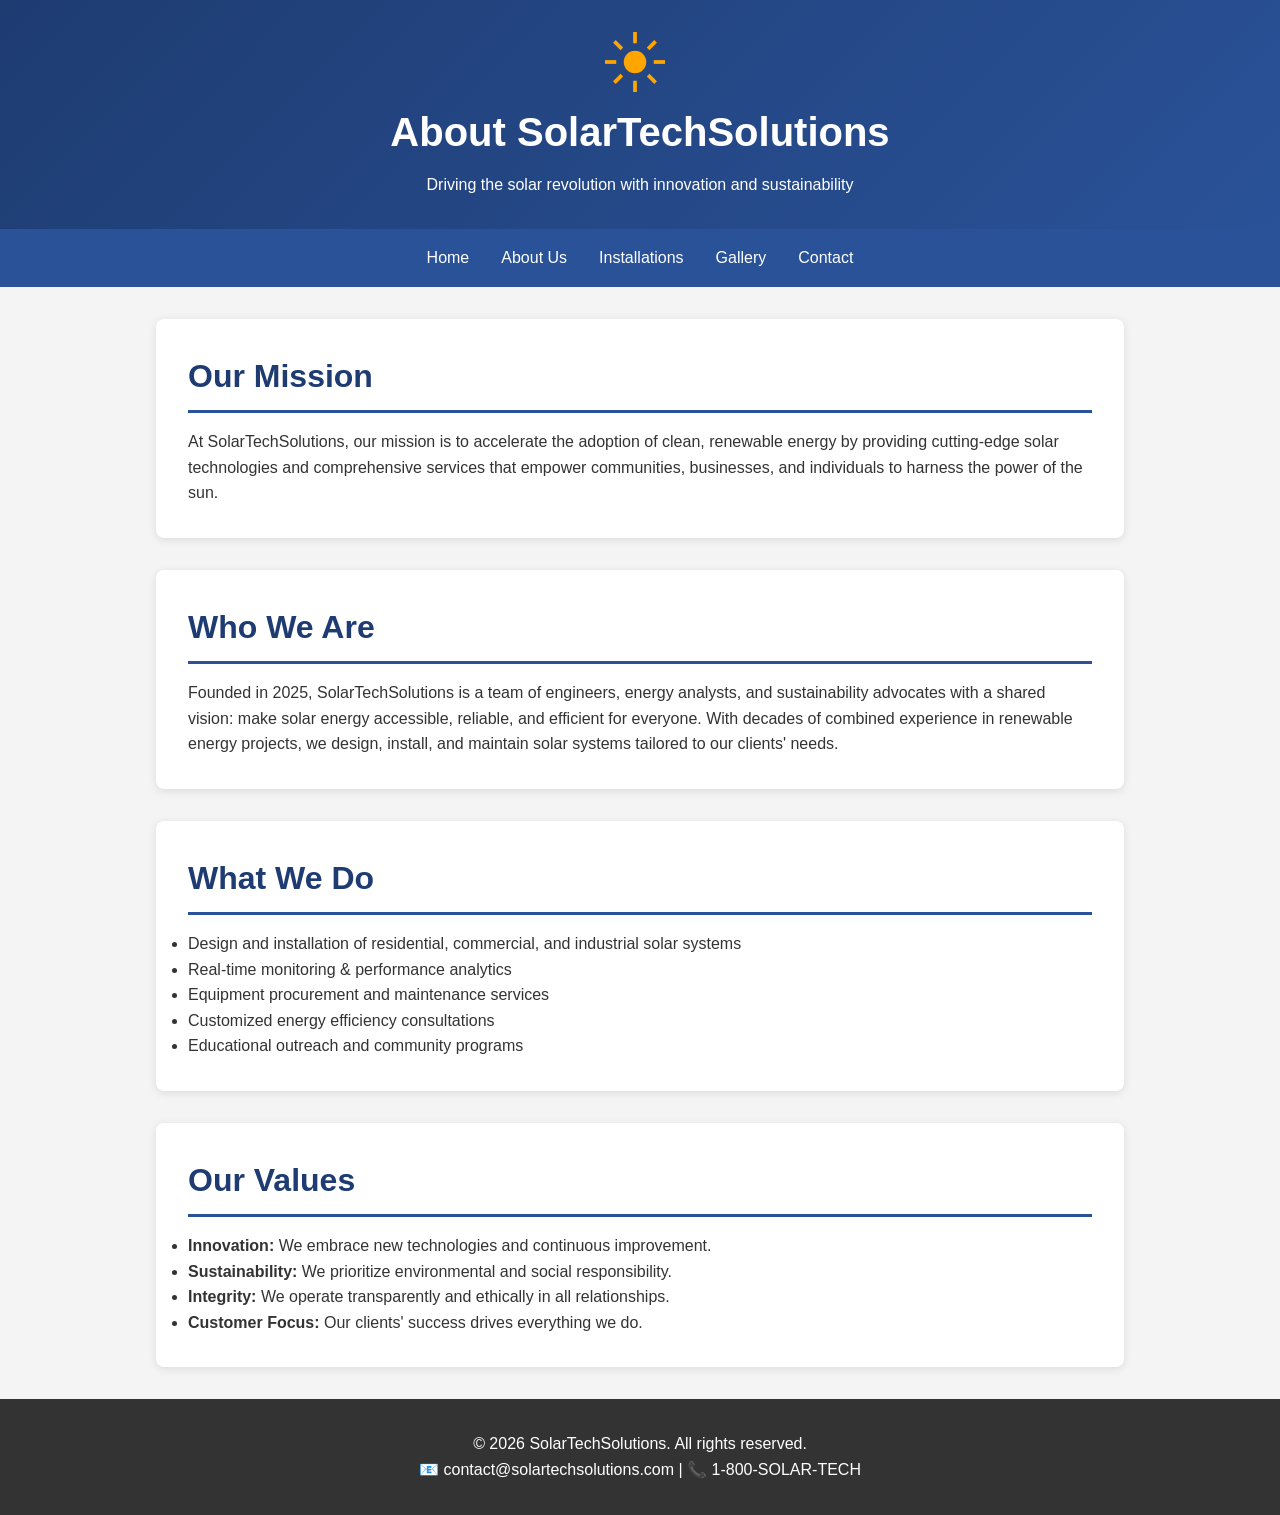
==== about.html @ a84102dc "first commit" ====
<!DOCTYPE html>
<html lang="en">
<head>
    <meta charset="UTF-8">
    <meta name="viewport" content="width=device-width, initial-scale=1.0">
    <title>About Us - SolarTechSolutions</title>
    <style>
        * {
            margin: 0;
            padding: 0;
            box-sizing: border-box;
        }
        body {
            font-family: 'Segoe UI', Tahoma, Geneva, Verdana, sans-serif;
            line-height: 1.6;
            color: #333;
            background: #f4f4f4;
        }
        header {
            background: linear-gradient(135deg, #1e3c72 0%, #2a5298 100%);
            color: white;
            padding: 2rem 0;
            text-align: center;
        }
        header h1 {
            font-size: 2.5rem;
            margin-bottom: 0.5rem;
        }
        main {
            max-width: 1000px;
            margin: 2rem auto;
            padding: 0 1rem;
        }
        section {
            margin-bottom: 2rem;
            background: white;
            padding: 2rem;
            border-radius: 8px;
            box-shadow: 0 2px 8px rgba(0,0,0,0.1);
        }
        .section-title {
            font-size: 2rem;
            color: #1e3c72;
            margin-bottom: 1rem;
            border-bottom: 3px solid #2a5298;
            padding-bottom: 0.5rem;
        }
        footer {
            background: #333;
            color: white;
            text-align: center;
            padding: 2rem 0;
            margin-top: 2rem;
        }
    </style>
</head>
<body>
    <header>
        <style>
            .logo-svg {
                width: 60px;
                height: 60px;
                cursor: pointer;
                transition: transform 0.5s;
            }
            .logo-svg:hover { transform: rotate(360deg); }
            .logo-container { display:inline-block; vertical-align:middle; margin-right:10px; }
        </style>
        <div class="logo-container">
            <svg class="logo-svg" viewBox="0 0 64 64" xmlns="http://www.w3.org/2000/svg">
                <circle cx="32" cy="32" r="12" fill="#FFA500"/>
                <g stroke="#FFA500" stroke-width="4">
                    <line x1="32" y1="0" x2="32" y2="12"/>
                    <line x1="32" y1="52" x2="32" y2="64"/>
                    <line x1="0" y1="32" x2="12" y2="32"/>
                    <line x1="52" y1="32" x2="64" y2="32"/>
                    <line x1="10" y1="10" x2="18" y2="18"/>
                    <line x1="46" y1="46" x2="54" y2="54"/>
                    <line x1="10" y1="54" x2="18" y2="46"/>
                    <line x1="46" y1="18" x2="54" y2="10"/>
                </g>
            </svg>
        </div>
        <h1>About SolarTechSolutions</h1>
        <p>Driving the solar revolution with innovation and sustainability</p>
    </header>
    <nav>
        <ul style="list-style:none; display:flex; justify-content:center; gap:2rem; padding:1rem 0; background:#2a5298;">
            <li><a.href="index.html" style="color:white; text-decoration:none; font-weight:500;">Home</a></li>
            <li><a href="about.html" style="color:white; text-decoration:none; font-weight:500;">About Us</a></li>
            <li><a href="installations.html" style="color:white; text-decoration:none; font-weight:500;">Installations</a></li>
            <li><a href="gallery.html" style="color:white; text-decoration:none; font-weight:500;">Gallery</a></li>
            <li><a href="contact.html" style="color:white; text-decoration:none; font-weight:500;">Contact</a></li>
        </ul>
    </nav>
    <main>
        <section>
            <h2 class="section-title">Our Mission</h2>
            <p>
                At SolarTechSolutions, our mission is to accelerate the adoption of clean, renewable energy by providing
                cutting-edge solar technologies and comprehensive services that empower communities, businesses, and
                individuals to harness the power of the sun.
            </p>
        </section>
        <section>
            <h2 class="section-title">Who We Are</h2>
            <p>
                Founded in 2025, SolarTechSolutions is a team of engineers, energy analysts, and sustainability advocates
                with a shared vision: make solar energy accessible, reliable, and efficient for everyone. With decades of
                combined experience in renewable energy projects, we design, install, and maintain solar systems tailored
                to our clients' needs.
            </p>
        </section>
        <section>
            <h2 class="section-title">What We Do</h2>
            <ul>
                <li>Design and installation of residential, commercial, and industrial solar systems</li>
                <li>Real-time monitoring & performance analytics</li>
                <li>Equipment procurement and maintenance services</li>
                <li>Customized energy efficiency consultations</li>
                <li>Educational outreach and community programs</li>
            </ul>
        </section>
        <section>
            <h2 class="section-title">Our Values</h2>
            <ul>
                <li><strong>Innovation:</strong> We embrace new technologies and continuous improvement.</li>
                <li><strong>Sustainability:</strong> We prioritize environmental and social responsibility.</li>
                <li><strong>Integrity:</strong> We operate transparently and ethically in all relationships.</li>
                <li><strong>Customer Focus:</strong> Our clients' success drives everything we do.</li>
            </ul>
        </section>
    </main>
    <footer>
        <p>&copy; 2026 SolarTechSolutions. All rights reserved.</p>
        <p>📧 contact@solartechsolutions.com | 📞 1-800-SOLAR-TECH</p>
    </footer>
</body>
</html>
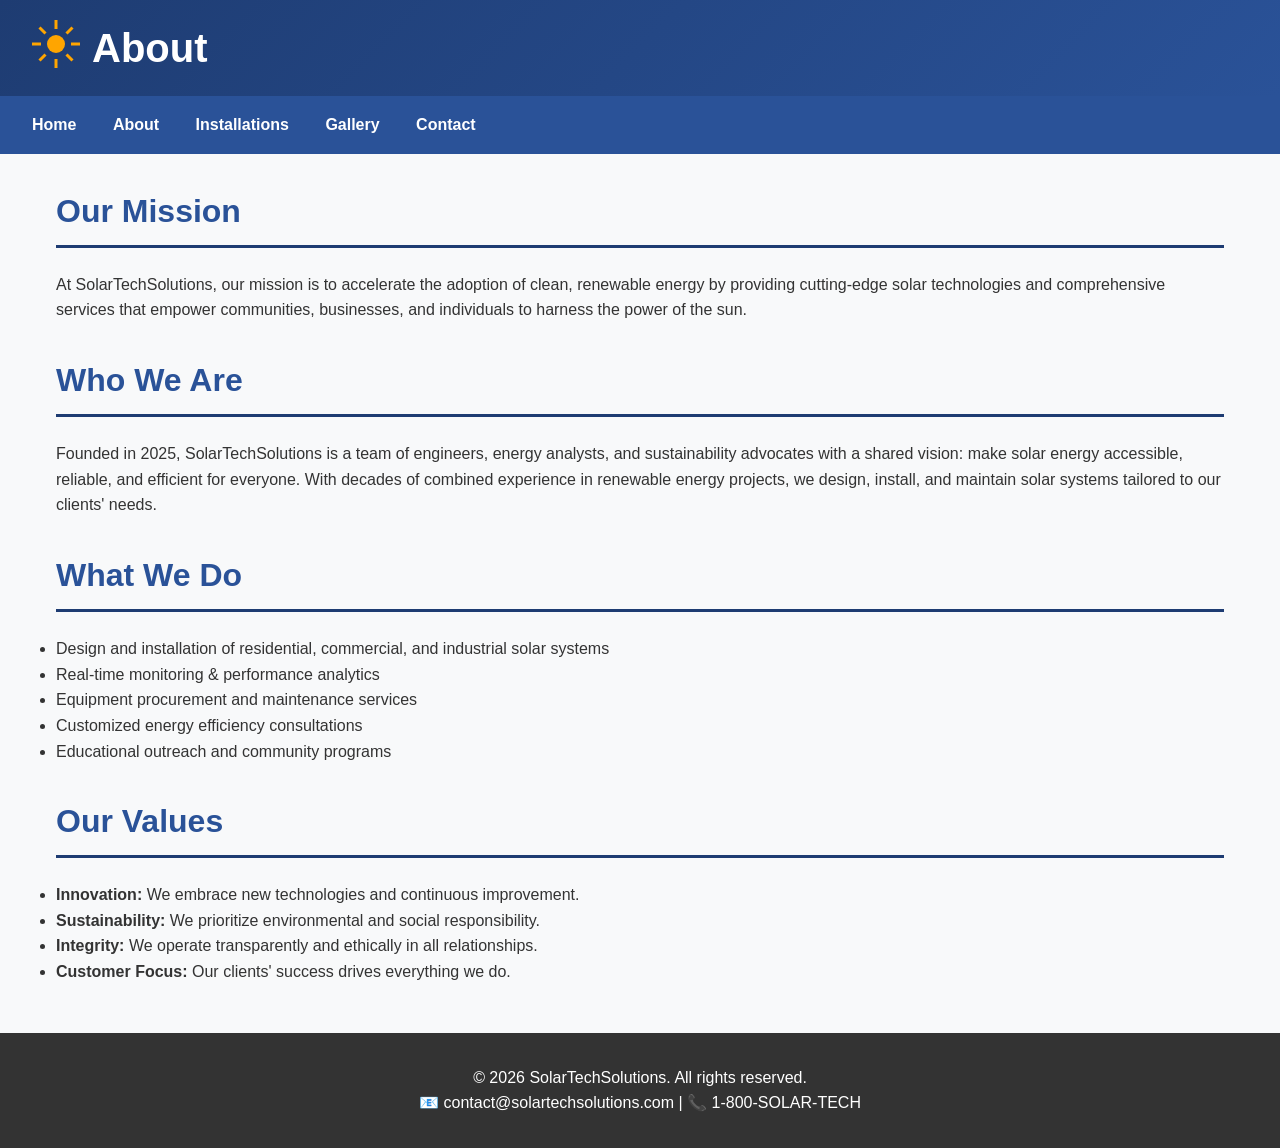
==== commit fcc330da: "new change for menu handling and footer fix" ====
--- a/about.html
+++ b/about.html
@@ -4,94 +4,35 @@
     <meta charset="UTF-8">
     <meta name="viewport" content="width=device-width, initial-scale=1.0">
     <title>About Us - SolarTechSolutions</title>
-    <style>
-        * {
-            margin: 0;
-            padding: 0;
-            box-sizing: border-box;
-        }
-        body {
-            font-family: 'Segoe UI', Tahoma, Geneva, Verdana, sans-serif;
-            line-height: 1.6;
-            color: #333;
-            background: #f4f4f4;
-        }
-        header {
-            background: linear-gradient(135deg, #1e3c72 0%, #2a5298 100%);
-            color: white;
-            padding: 2rem 0;
-            text-align: center;
-        }
-        header h1 {
-            font-size: 2.5rem;
-            margin-bottom: 0.5rem;
-        }
-        main {
-            max-width: 1000px;
-            margin: 2rem auto;
-            padding: 0 1rem;
-        }
-        section {
-            margin-bottom: 2rem;
-            background: white;
-            padding: 2rem;
-            border-radius: 8px;
-            box-shadow: 0 2px 8px rgba(0,0,0,0.1);
-        }
-        .section-title {
-            font-size: 2rem;
-            color: #1e3c72;
-            margin-bottom: 1rem;
-            border-bottom: 3px solid #2a5298;
-            padding-bottom: 0.5rem;
-        }
-        footer {
-            background: #333;
-            color: white;
-            text-align: center;
-            padding: 2rem 0;
-            margin-top: 2rem;
-        }
-    </style>
+    <link rel="stylesheet" href="styles.css">
 </head>
 <body>
     <header>
-        <style>
-            .logo-svg {
-                width: 60px;
-                height: 60px;
-                cursor: pointer;
-                transition: transform 0.5s;
-            }
-            .logo-svg:hover { transform: rotate(360deg); }
-            .logo-container { display:inline-block; vertical-align:middle; margin-right:10px; }
-        </style>
-        <div class="logo-container">
-            <svg class="logo-svg" viewBox="0 0 64 64" xmlns="http://www.w3.org/2000/svg">
-                <circle cx="32" cy="32" r="12" fill="#FFA500"/>
-                <g stroke="#FFA500" stroke-width="4">
-                    <line x1="32" y1="0" x2="32" y2="12"/>
-                    <line x1="32" y1="52" x2="32" y2="64"/>
-                    <line x1="0" y1="32" x2="12" y2="32"/>
-                    <line x1="52" y1="32" x2="64" y2="32"/>
-                    <line x1="10" y1="10" x2="18" y2="18"/>
-                    <line x1="46" y1="46" x2="54" y2="54"/>
-                    <line x1="10" y1="54" x2="18" y2="46"/>
-                    <line x1="46" y1="18" x2="54" y2="10"/>
-                </g>
-            </svg>
+        <div style="display:flex;align-items:center;gap:12px;">
+            <div class="logo">
+                <svg class="logo-svg" viewBox="0 0 64 64" xmlns="http://www.w3.org/2000/svg">
+                    <circle cx="32" cy="32" r="12" fill="#FFA500"/>
+                    <g stroke="#FFA500" stroke-width="4">
+                        <line x1="32" y1="0" x2="32" y2="12"/>
+                        <line x1="32" y1="52" x2="32" y2="64"/>
+                        <line x1="0" y1="32" x2="12" y2="32"/>
+                        <line x1="52" y1="32" x2="64" y2="32"/>
+                        <line x1="10" y1="10" x2="18" y2="18"/>
+                        <line x1="46" y1="46" x2="54" y2="54"/>
+                        <line x1="10" y1="54" x2="18" y2="46"/>
+                        <line x1="46" y1="18" x2="54" y2="10"/>
+                    </g>
+                </svg>
+            </div>
+            <h1 style="margin:0;">About</h1>
         </div>
-        <h1>About SolarTechSolutions</h1>
-        <p>Driving the solar revolution with innovation and sustainability</p>
     </header>
-    <nav>
-        <ul style="list-style:none; display:flex; justify-content:center; gap:2rem; padding:1rem 0; background:#2a5298;">
-            <li><a.href="index.html" style="color:white; text-decoration:none; font-weight:500;">Home</a></li>
-            <li><a href="about.html" style="color:white; text-decoration:none; font-weight:500;">About Us</a></li>
-            <li><a href="installations.html" style="color:white; text-decoration:none; font-weight:500;">Installations</a></li>
-            <li><a href="gallery.html" style="color:white; text-decoration:none; font-weight:500;">Gallery</a></li>
-            <li><a href="contact.html" style="color:white; text-decoration:none; font-weight:500;">Contact</a></li>
-        </ul>
+    <nav class="top-nav">
+        <a href="index.html">Home</a>
+        <a href="about.html">About</a>
+        <a href="installations.html">Installations</a>
+        <a href="gallery.html">Gallery</a>
+        <a href="contact.html">Contact</a>
     </nav>
     <main>
         <section>
--- a/styles.css
+++ b/styles.css
@@ -0,0 +1,629 @@
+/* ===========================
+   GLOBAL STYLES
+   =========================== */
+
+* {
+    margin: 0;
+    padding: 0;
+    box-sizing: border-box;
+}
+
+body {
+    font-family: 'Segoe UI', Tahoma, Geneva, Verdana, sans-serif;
+    line-height: 1.6;
+    color: #333;
+    background: #f8f9fa;
+}
+
+/* ===========================
+   HEADER & NAVIGATION
+   =========================== */
+
+header {
+    background: linear-gradient(135deg, #1e3c72 0%, #2a5298 100%);
+    color: white;
+    padding: 1rem 2rem;
+    display: flex;
+    align-items: center;
+    justify-content: space-between;
+}
+
+header h1 {
+    font-size: 2.5rem;
+    margin-bottom: 0.5rem;
+}
+
+header p {
+    font-size: 1.1rem;
+    opacity: 0.9;
+}
+
+.logo-svg {
+    width: 48px;
+    height: 48px;
+    cursor: pointer;
+    transition: transform 0.5s;
+}
+
+.logo-svg:hover {
+    transform: rotate(360deg);
+}
+
+.logo-container {
+    display: flex;
+    align-items: center;
+    gap: 12px;
+}
+
+nav {
+    background: #2a5298;
+    padding: 1rem 2rem;
+    position: sticky;
+    top: 0;
+    z-index: 100;
+}
+
+nav a {
+    display: inline-block;
+    margin-right: 2rem;
+}
+
+.top-nav ul {
+    list-style: none;
+    display: flex;
+    gap: 1.25rem;
+    margin: 0;
+    padding: 0;
+}
+
+.top-nav a {
+    color: white;
+    text-decoration: none;
+    font-weight: 600;
+}
+
+.top-nav a:hover {
+    color: #ffd07a;
+}
+
+/* ===========================
+   MAIN CONTENT
+   =========================== */
+
+main {
+    max-width: 1200px;
+    margin: 2rem auto;
+    padding: 0 1rem;
+}
+
+.hero {
+    background: #f4f4f4;
+    padding: 3rem 2rem;
+    border-radius: 8px;
+    margin-bottom: 2rem;
+    text-align: center;
+}
+
+.hero h2 {
+    font-size: 2rem;
+    color: #1e3c72;
+    margin-bottom: 1rem;
+}
+
+.section-title {
+    font-size: 2rem;
+    color: #2a5298;
+    margin: 2rem 0 1.5rem 0;
+    border-bottom: 3px solid #1e3c72;
+    padding-bottom: 0.5rem;
+}
+
+/* ===========================
+   CARDS & FEATURES
+   =========================== */
+
+.features {
+    display: grid;
+    grid-template-columns: repeat(auto-fit, minmax(300px, 1fr));
+    gap: 2rem;
+    margin: 2rem 0;
+}
+
+.feature-card {
+    background: white;
+    border: 1px solid #ddd;
+    border-radius: 8px;
+    padding: 2rem;
+    text-align: center;
+    box-shadow: 0 2px 8px rgba(0, 0, 0, 0.1);
+    transition: transform 0.3s ease;
+}
+
+.feature-card:hover {
+    transform: translateY(-5px);
+}
+
+.feature-card h3 {
+    color: #2a5298;
+    margin-bottom: 1rem;
+}
+
+/* ===========================
+   SLIDER STYLES
+   =========================== */
+
+.slider-container {
+    max-width: 100%;
+    margin: 0 auto;
+    position: relative;
+    background: white;
+    border-radius: 8px;
+    overflow: hidden;
+    box-shadow: 0 4px 12px rgba(0, 0, 0, 0.1);
+    margin-bottom: 2rem;
+}
+
+.slider-wrapper {
+    position: relative;
+    width: 100%;
+    height: 400px;
+    overflow: hidden;
+}
+
+.slide {
+    display: none;
+    position: absolute;
+    width: 100%;
+    height: 100%;
+    top: 0;
+    left: 0;
+}
+
+.slide.active {
+    display: block;
+    animation: fadeIn 0.5s;
+}
+
+@keyframes fadeIn {
+    from { opacity: 0; }
+    to { opacity: 1; }
+}
+
+.slide-image {
+    width: 100%;
+    height: 100%;
+    object-fit: cover;
+}
+
+.slide-caption {
+    position: absolute;
+    bottom: 0;
+    left: 0;
+    right: 0;
+    background: rgba(0, 0, 0, 0.6);
+    color: white;
+    padding: 1.5rem;
+    text-align: center;
+}
+
+.slide-caption h3 {
+    font-size: 1.5rem;
+    margin-bottom: 0.5rem;
+}
+
+.prev, .next {
+    cursor: pointer;
+    position: absolute;
+    top: 50%;
+    width: auto;
+    margin-top: -22px;
+    padding: 16px;
+    color: white;
+    font-weight: bold;
+    font-size: 18px;
+    transition: 0.3s ease;
+    border-radius: 3px;
+    background-color: rgba(0, 0, 0, 0.5);
+    user-select: none;
+    z-index: 10;
+}
+
+.next {
+    right: 0;
+}
+
+.prev {
+    left: 0;
+}
+
+.prev:hover, .next:hover {
+    background-color: rgba(0, 0, 0, 0.8);
+}
+
+.dots {
+    position: absolute;
+    bottom: 0;
+    left: 50%;
+    transform: translateX(-50%);
+    display: flex;
+    gap: 10px;
+    padding: 1rem;
+    z-index: 10;
+}
+
+.dot {
+    cursor: pointer;
+    height: 12px;
+    width: 12px;
+    margin: 0 5px;
+    background-color: rgba(255, 255, 255, 0.5);
+    border-radius: 50%;
+    transition: background-color 0.3s;
+}
+
+.dot.active {
+    background-color: #2a5298;
+}
+
+/* ===========================
+   INSTALLATIONS PAGE
+   =========================== */
+
+.stats {
+    display: grid;
+    grid-template-columns: repeat(auto-fit, minmax(200px, 1fr));
+    gap: 1rem;
+    margin: 2rem 0;
+}
+
+.stat-box {
+    background: white;
+    padding: 1.5rem;
+    border-radius: 8px;
+    text-align: center;
+    box-shadow: 0 2px 8px rgba(0, 0, 0, 0.1);
+}
+
+.stat-box .number {
+    font-size: 2.5rem;
+    font-weight: bold;
+    color: #ffa500;
+}
+
+.stat-box .label {
+    color: #666;
+    margin-top: 0.5rem;
+}
+
+.projects-grid {
+    display: grid;
+    grid-template-columns: repeat(auto-fill, minmax(320px, 1fr));
+    gap: 2rem;
+    margin: 2rem 0;
+}
+
+.project-card {
+    background: white;
+    border-radius: 12px;
+    overflow: hidden;
+    box-shadow: 0 4px 12px rgba(0, 0, 0, 0.1);
+    transition: transform 0.3s ease, box-shadow 0.3s ease;
+}
+
+.project-card:hover {
+    transform: translateY(-8px);
+    box-shadow: 0 8px 20px rgba(255, 140, 0, 0.2);
+}
+
+.project-image {
+    height: 250px;
+    background: linear-gradient(135deg, #ffa500 0%, #ff8c00 100%);
+    display: flex;
+    align-items: center;
+    justify-content: center;
+    color: white;
+    font-size: 3rem;
+    position: relative;
+    overflow: hidden;
+}
+
+.project-content {
+    padding: 1.5rem;
+}
+
+.project-content h3 {
+    color: #ff8c00;
+    font-size: 1.5rem;
+    margin-bottom: 0.5rem;
+}
+
+.project-location {
+    color: #666;
+    font-size: 0.9rem;
+    margin-bottom: 1rem;
+    display: flex;
+    align-items: center;
+    gap: 0.5rem;
+}
+
+.project-specs {
+    background: #f8f9fa;
+    padding: 1rem;
+    border-radius: 8px;
+    margin: 1rem 0;
+}
+
+.spec {
+    display: flex;
+    justify-content: space-between;
+    margin-bottom: 0.5rem;
+    font-size: 0.95rem;
+}
+
+.spec label {
+    font-weight: 600;
+    color: #333;
+}
+
+.spec value {
+    color: #ffa500;
+    font-weight: 500;
+}
+
+.project-description {
+    color: #666;
+    font-size: 0.95rem;
+    margin-bottom: 1rem;
+    line-height: 1.5;
+}
+
+.project-btn {
+    background: linear-gradient(135deg, #ffa500 0%, #ff8c00 100%);
+    color: white;
+    border: none;
+    padding: 0.75rem 1.5rem;
+    border-radius: 6px;
+    cursor: pointer;
+    font-weight: 600;
+    transition: transform 0.2s, box-shadow 0.2s;
+    width: 100%;
+}
+
+.project-btn:hover {
+    transform: scale(1.02);
+    box-shadow: 0 4px 12px rgba(255, 140, 0, 0.3);
+}
+
+.before-after {
+    display: grid;
+    grid-template-columns: 1fr 1fr;
+    gap: 1rem;
+    margin: 2rem 0;
+}
+
+.before-after-box {
+    background: white;
+    border-radius: 8px;
+    overflow: hidden;
+    box-shadow: 0 4px 12px rgba(0, 0, 0, 0.1);
+}
+
+.before-after-image {
+    height: 300px;
+    background: linear-gradient(135deg, #888 0%, #666 100%);
+    display: flex;
+    align-items: center;
+    justify-content: center;
+    color: white;
+    font-size: 4rem;
+    position: relative;
+}
+
+.before-after-label {
+    position: absolute;
+    top: 1rem;
+    left: 1rem;
+    background: rgba(0, 0, 0, 0.6);
+    color: white;
+    padding: 0.5rem 1rem;
+    border-radius: 4px;
+    font-weight: 600;
+}
+
+.before-after-content {
+    padding: 1.5rem;
+}
+
+.before-after-content h3 {
+    color: #ff8c00;
+    margin-bottom: 1rem;
+}
+
+.before-after-content ul {
+    list-style: none;
+    padding-left: 0;
+}
+
+.before-after-content li {
+    padding: 0.5rem 0;
+    padding-left: 1.5rem;
+    position: relative;
+    color: #666;
+}
+
+.before-after-content li::before {
+    content: '✓';
+    position: absolute;
+    left: 0;
+    color: #ffa500;
+    font-weight: bold;
+}
+
+.filters {
+    display: flex;
+    justify-content: center;
+    gap: 1rem;
+    margin: 2rem 0;
+    flex-wrap: wrap;
+}
+
+.filter-btn {
+    padding: 0.75rem 1.5rem;
+    border: 2px solid #ffa500;
+    background: white;
+    color: #ffa500;
+    border-radius: 25px;
+    cursor: pointer;
+    font-weight: 600;
+    transition: all 0.3s;
+}
+
+.filter-btn.active,
+.filter-btn:hover {
+    background: #ffa500;
+    color: white;
+}
+
+/* ===========================
+   GALLERY PAGE
+   =========================== */
+
+.gallery-grid {
+    display: grid;
+    grid-template-columns: repeat(auto-fit, minmax(250px, 1fr));
+    gap: 1.5rem;
+}
+
+.gallery-item {
+    position: relative;
+    overflow: hidden;
+    border-radius: 8px;
+}
+
+.gallery-item img {
+    width: 100%;
+    height: auto;
+    display: block;
+    transition: transform 0.3s;
+}
+
+.gallery-item:hover img {
+    transform: scale(1.05);
+}
+
+.gallery-caption {
+    position: absolute;
+    bottom: 0;
+    left: 0;
+    right: 0;
+    background: rgba(0, 0, 0, 0.5);
+    color: white;
+    padding: 0.5rem;
+    text-align: center;
+    font-size: 0.9rem;
+}
+
+/* ===========================
+   CONTACT PAGE
+   =========================== */
+
+label {
+    margin: 0.75rem 0 0.25rem;
+    font-weight: 600;
+    color: #1e3c72;
+}
+
+input, textarea {
+    padding: 0.75rem;
+    border: 1px solid #ccc;
+    border-radius: 4px;
+    font-size: 1rem;
+    width: 100%;
+}
+
+textarea {
+    resize: vertical;
+}
+
+form {
+    display: flex;
+    flex-direction: column;
+    max-width: 600px;
+    margin: 2rem auto;
+}
+
+.btn-submit {
+    margin-top: 1.5rem;
+    background: #ffa500;
+    color: white;
+    border: none;
+    padding: 0.75rem 1.5rem;
+    border-radius: 4px;
+    cursor: pointer;
+    font-size: 1rem;
+    transition: background 0.3s;
+}
+
+.btn-submit:hover {
+    background: #ff8c00;
+}
+
+/* ===========================
+   BUTTONS & COMMON
+   =========================== */
+
+button {
+    background: #2a5298;
+    color: white;
+    border: none;
+    padding: 0.75rem 1.5rem;
+    border-radius: 4px;
+    cursor: pointer;
+    font-size: 1rem;
+    transition: background 0.3s ease;
+}
+
+button:hover {
+    background: #1e3c72;
+}
+
+/* ===========================
+   FOOTER
+   =========================== */
+
+footer {
+    background: #333;
+    color: white;
+    text-align: center;
+    padding: 2rem 0;
+    margin-top: 3rem;
+}
+
+/* ===========================
+   RESPONSIVE
+   =========================== */
+
+@media (max-width: 768px) {
+    .before-after {
+        grid-template-columns: 1fr;
+    }
+
+    nav ul {
+        flex-direction: column;
+        gap: 0.5rem;
+    }
+
+    header h1 {
+        font-size: 1.8rem;
+    }
+
+    nav {
+        padding: 0.5rem 1rem;
+    }
+
+    nav a {
+        display: block;
+        margin-right: 0;
+        padding: 0.5rem 0;
+    }
+}
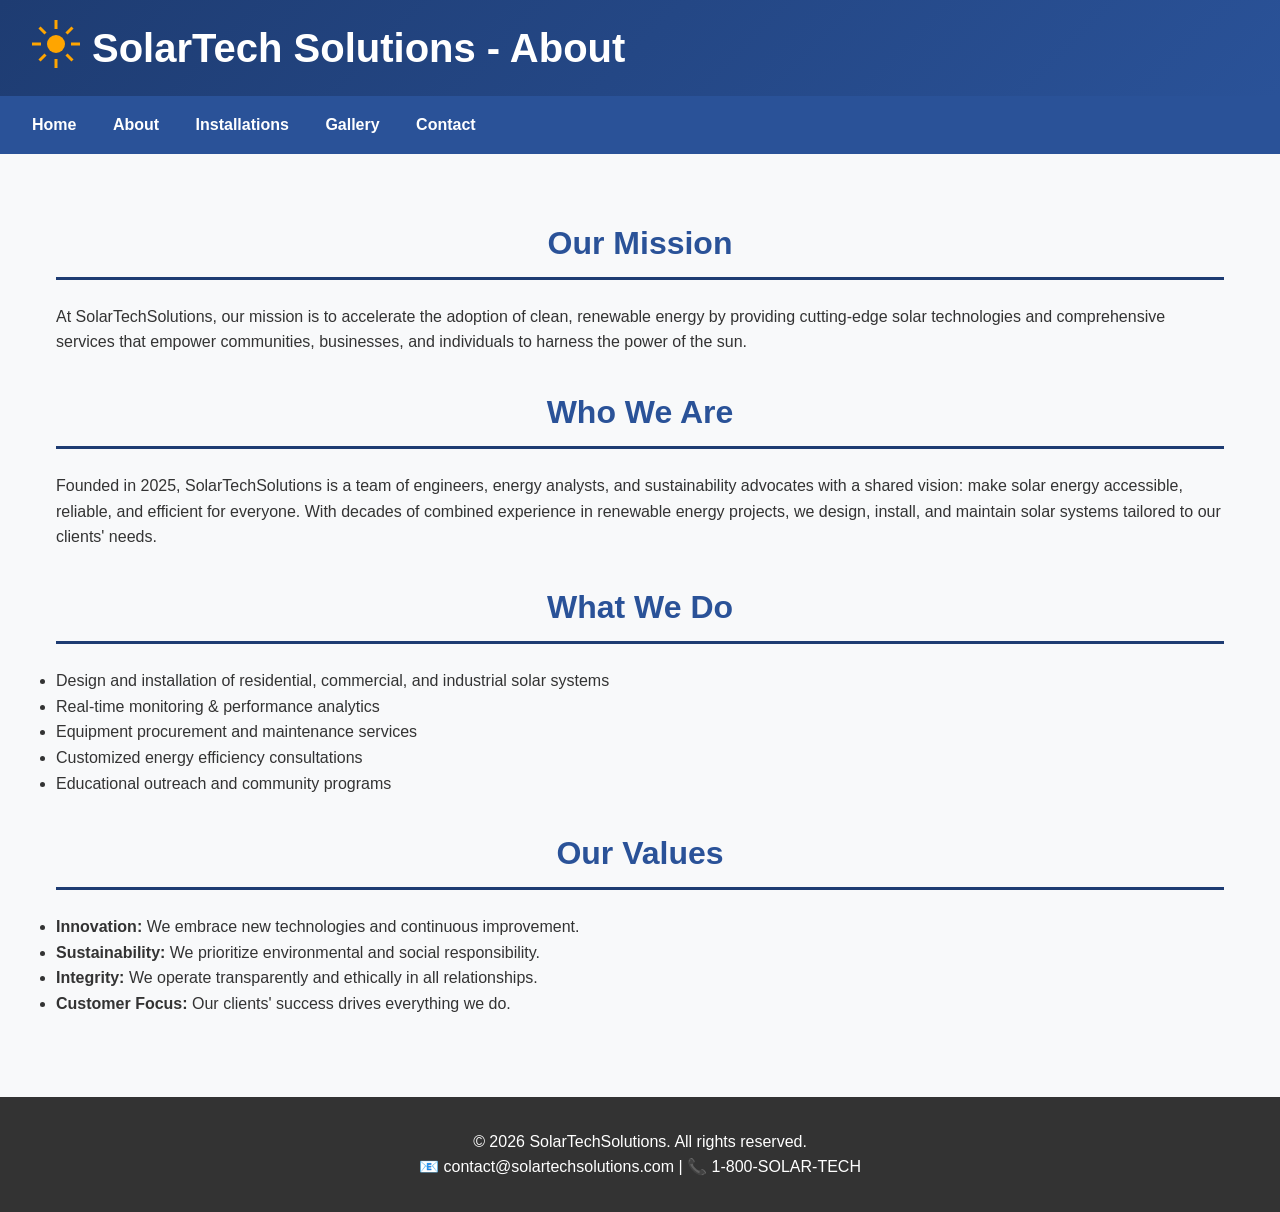
==== commit 6e69d463: "Slikder changes fix" ====
--- a/about.html
+++ b/about.html
@@ -24,7 +24,7 @@
                     </g>
                 </svg>
             </div>
-            <h1 style="margin:0;">About</h1>
+            <h1 style="margin:0;">SolarTech Solutions - About</h1>
         </div>
     </header>
     <nav class="top-nav">
--- a/styles.css
+++ b/styles.css
@@ -13,6 +13,9 @@
     line-height: 1.6;
     color: #333;
     background: #f8f9fa;
+    display: flex;
+    flex-direction: column;
+    min-height: 100vh;
 }
 
 /* ===========================
@@ -91,17 +94,27 @@
    =========================== */
 
 main {
-    max-width: 1200px;
-    margin: 2rem auto;
-    padding: 0 1rem;
+    width: 100%;
+    margin: 0;
+    padding: 2rem 0;
+    flex: 1;
+}
+
+main > * {
+    max-width: 1200px;
+    margin-left: auto;
+    margin-right: auto;
+    padding-left: 1rem;
+    padding-right: 1rem;
 }
 
 .hero {
     background: #f4f4f4;
     padding: 3rem 2rem;
     border-radius: 8px;
-    margin-bottom: 2rem;
+    margin: 0 auto 2rem;
     text-align: center;
+    max-width: 1200px;
 }
 
 .hero h2 {
@@ -113,9 +126,11 @@
 .section-title {
     font-size: 2rem;
     color: #2a5298;
-    margin: 2rem 0 1.5rem 0;
+    margin: 2rem auto 1.5rem;
     border-bottom: 3px solid #1e3c72;
     padding-bottom: 0.5rem;
+    max-width: 1200px;
+    text-align: center;
 }
 
 /* ===========================
@@ -126,7 +141,8 @@
     display: grid;
     grid-template-columns: repeat(auto-fit, minmax(300px, 1fr));
     gap: 2rem;
-    margin: 2rem 0;
+    margin: 2rem auto;
+    max-width: 1200px;
 }
 
 .feature-card {
@@ -153,20 +169,19 @@
    =========================== */
 
 .slider-container {
+    width: 100%;
     max-width: 100%;
-    margin: 0 auto;
+    margin: 0 0 2rem 0;
     position: relative;
     background: white;
-    border-radius: 8px;
     overflow: hidden;
     box-shadow: 0 4px 12px rgba(0, 0, 0, 0.1);
-    margin-bottom: 2rem;
 }
 
 .slider-wrapper {
     position: relative;
     width: 100%;
-    height: 400px;
+    height: calc(100vh - 140px);
     overflow: hidden;
 }
 
@@ -212,32 +227,7 @@
 }
 
 .prev, .next {
-    cursor: pointer;
-    position: absolute;
-    top: 50%;
-    width: auto;
-    margin-top: -22px;
-    padding: 16px;
-    color: white;
-    font-weight: bold;
-    font-size: 18px;
-    transition: 0.3s ease;
-    border-radius: 3px;
-    background-color: rgba(0, 0, 0, 0.5);
-    user-select: none;
-    z-index: 10;
-}
-
-.next {
-    right: 0;
-}
-
-.prev {
-    left: 0;
-}
-
-.prev:hover, .next:hover {
-    background-color: rgba(0, 0, 0, 0.8);
+    display: none;
 }
 
 .dots {
@@ -273,7 +263,8 @@
     display: grid;
     grid-template-columns: repeat(auto-fit, minmax(200px, 1fr));
     gap: 1rem;
-    margin: 2rem 0;
+    margin: 2rem auto;
+    max-width: 1200px;
 }
 
 .stat-box {
@@ -297,9 +288,10 @@
 
 .projects-grid {
     display: grid;
-    grid-template-columns: repeat(auto-fill, minmax(320px, 1fr));
+    grid-template-columns: repeat(auto-fill, minmax(300px, 1fr));
     gap: 2rem;
-    margin: 2rem 0;
+    margin: 2rem auto;
+    max-width: 1200px;
 }
 
 .project-card {
@@ -396,9 +388,10 @@
 
 .before-after {
     display: grid;
-    grid-template-columns: 1fr 1fr;
+    grid-template-columns: repeat(auto-fit, minmax(300px, 1fr));
     gap: 1rem;
-    margin: 2rem 0;
+    margin: 2rem auto;
+    max-width: 1200px;
 }
 
 .before-after-box {
@@ -463,7 +456,8 @@
     display: flex;
     justify-content: center;
     gap: 1rem;
-    margin: 2rem 0;
+    margin: 2rem auto;
+    max-width: 1200px;
     flex-wrap: wrap;
 }
 
@@ -608,6 +602,14 @@
         grid-template-columns: 1fr;
     }
 
+    .projects-grid {
+        grid-template-columns: 1fr;
+    }
+
+    .stats {
+        grid-template-columns: repeat(auto-fit, minmax(150px, 1fr));
+    }
+
     nav ul {
         flex-direction: column;
         gap: 0.5rem;
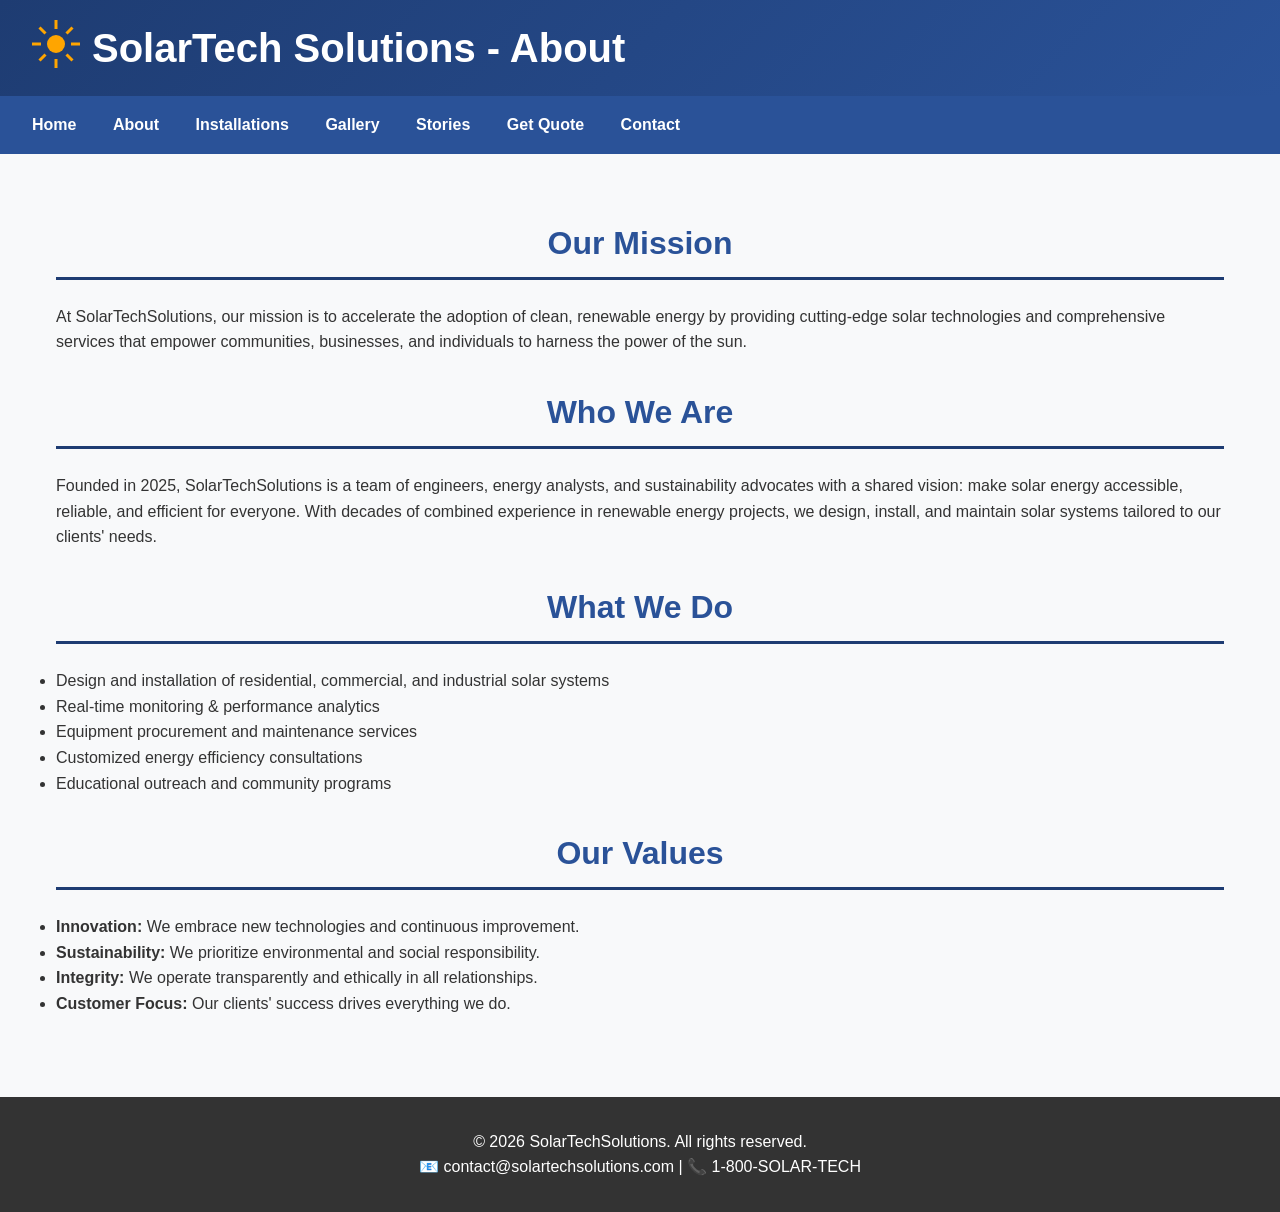
==== commit 1c16f6f3: "add new page" ====
--- a/about.html
+++ b/about.html
@@ -32,6 +32,8 @@
         <a href="about.html">About</a>
         <a href="installations.html">Installations</a>
         <a href="gallery.html">Gallery</a>
+        <a href="stories.html">Stories</a>
+        <a href="quote.html">Get Quote</a>
         <a href="contact.html">Contact</a>
     </nav>
     <main>
--- a/styles.css
+++ b/styles.css
@@ -7,7 +7,7 @@
     padding: 0;
     box-sizing: border-box;
 }
-
+ 
 body {
     font-family: 'Segoe UI', Tahoma, Geneva, Verdana, sans-serif;
     line-height: 1.6;
@@ -518,6 +518,114 @@
 }
 
 /* ===========================
+   STORIES PAGE
+   =========================== */
+
+.stories-grid {
+    display: grid;
+    grid-template-columns: repeat(auto-fit, minmax(300px, 1fr));
+    gap: 2rem;
+    margin: 2rem auto;
+    max-width: 1200px;
+}
+
+.story-card {
+    background: white;
+    border-radius: 12px;
+    overflow: hidden;
+    box-shadow: 0 4px 12px rgba(0, 0, 0, 0.1);
+    transition: transform 0.3s ease;
+}
+
+.story-card:hover {
+    transform: translateY(-5px);
+}
+
+.story-image {
+    width: 100%;
+    height: 200px;
+    object-fit: cover;
+    background: linear-gradient(135deg, #ffa500 0%, #ff8c00 100%);
+    display: flex;
+    align-items: center;
+    justify-content: center;
+    color: white;
+    font-size: 3rem;
+}
+
+.story-image.placeholder {
+    background-size: cover;
+    background-position: center;
+}
+
+.story-image.placeholder1 { background: linear-gradient(135deg, #667eea 0%, #764ba2 100%); }
+.story-image.placeholder2 { background: linear-gradient(135deg, #f093fb 0%, #f5576c 100%); }
+.story-image.placeholder3 { background: linear-gradient(135deg, #4facfe 0%, #00f2fe 100%); }
+.story-image.placeholder4 { background: linear-gradient(135deg, #43e97b 0%, #38f9d7 100%); }
+.story-image.placeholder5 { background: linear-gradient(135deg, #fa709a 0%, #fee140 100%); }
+.story-image.placeholder6 { background: linear-gradient(135deg, #30cfd0 0%, #330867 100%); }
+.story-image.placeholder7 { background: linear-gradient(135deg, #a8edea 0%, #fed6e3 100%); }
+.story-image.placeholder8 { background: linear-gradient(135deg, #ff9a56 0%, #ff6a88 100%); }
+.story-image.placeholder9 { background: linear-gradient(135deg, #ffecd2 0%, #fcb69f 100%); }
+.story-image.placeholder10 { background: linear-gradient(135deg, #ff6e7f 0%, #bfe9ff 100%); }
+
+.story-header {
+    padding: 1.5rem 2rem 0;
+}
+
+.story-header h3 {
+    color: #2a5298;
+    margin-bottom: 0.5rem;
+}
+
+.story-location {
+    color: #666;
+    font-size: 0.9rem;
+    margin-bottom: 1rem;
+}
+
+.story-content {
+    padding: 0 2rem 2rem;
+}
+
+.story-quote {
+    font-style: italic;
+    color: #333;
+    font-size: 1.1rem;
+    line-height: 1.6;
+    margin: 1.5rem 0;
+    padding: 1rem;
+    background: #f8f9fa;
+    border-left: 4px solid #ffa500;
+}
+
+.story-stats {
+    display: grid;
+    grid-template-columns: repeat(3, 1fr);
+    gap: 1rem;
+    margin-top: 1.5rem;
+}
+
+.story-stat {
+    text-align: center;
+    padding: 1rem;
+    background: #f8f9fa;
+    border-radius: 8px;
+}
+
+.story-stat strong {
+    display: block;
+    font-size: 1.5rem;
+    color: #ffa500;
+    margin-bottom: 0.25rem;
+}
+
+.story-stat span {
+    font-size: 0.85rem;
+    color: #666;
+}
+
+/* ===========================
    CONTACT PAGE
    =========================== */
 
@@ -527,7 +635,7 @@
     color: #1e3c72;
 }
 
-input, textarea {
+input, textarea, select {
     padding: 0.75rem;
     border: 1px solid #ccc;
     border-radius: 4px;
